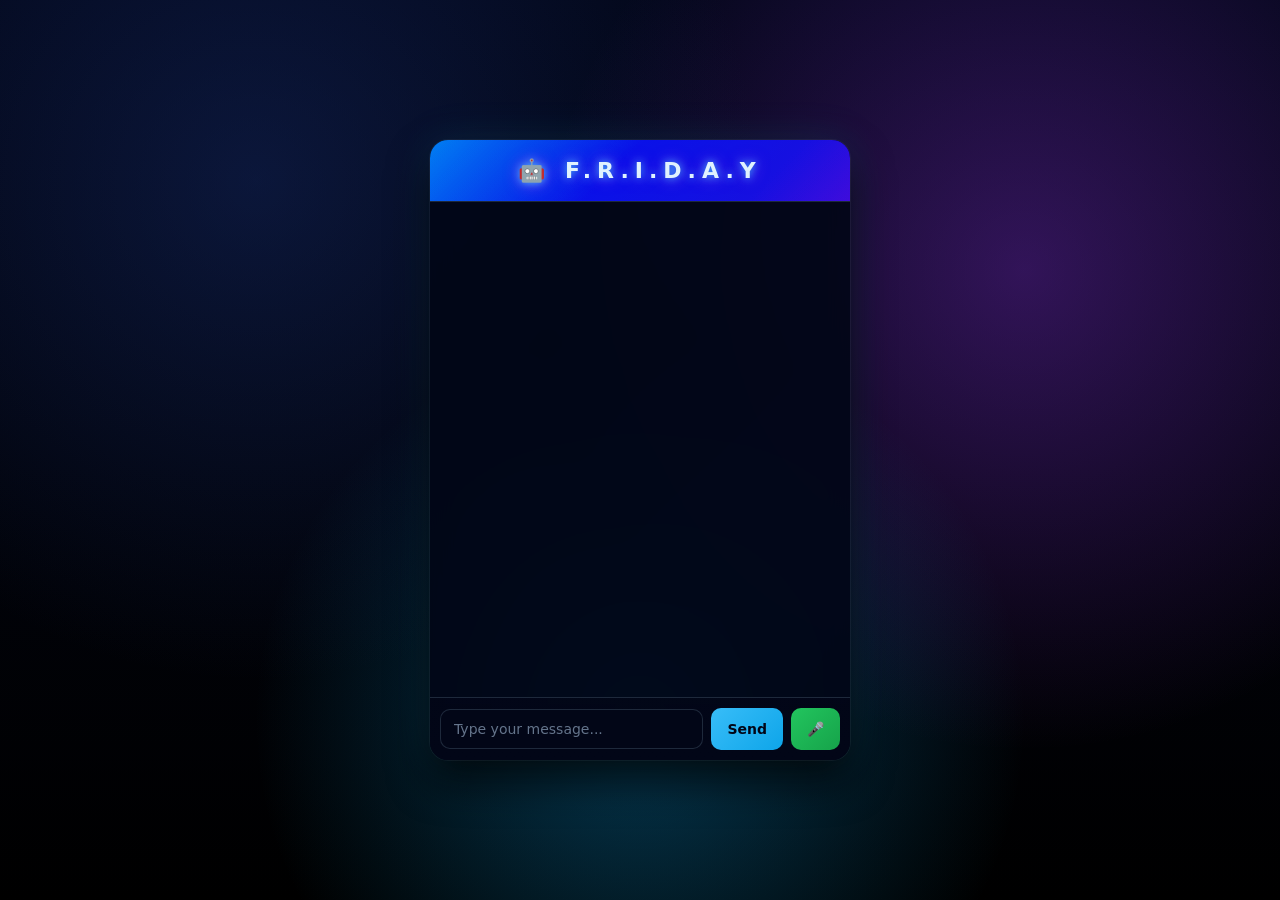
==== frontend/index.html @ 6b4cc8cc "Initial backend deploy" ====
<!DOCTYPE html>
<html lang="en">
<head>
    <meta charset="UTF-8">
    <title>Friday AI</title>
    <link rel="stylesheet" href="style.css">
</head>
<body>

<div class="chat-container">
    <div class="chat-header">🤖 F.R.I.D.A.Y</div>


    <div id="chat-box"></div>

    <div class="chat-input">
    <input id="msg" placeholder="Type your message..." />
    <button onclick="sayHello()">Send</button>
    <button onclick="startListening()">🎤</button>
</div>

</div>

<script src="script.js"></script>
</body>
</html>
---- frontend/style.css ----
/* * {
    box-sizing: border-box;
    font-family: Arial, sans-serif;
}

body {
    background: #0f172a;
    display: flex;
    justify-content: center;
    align-items: center;
    height: 100vh;
    margin: 0;
}

.chat-container {
    width: 400px;
    height: 550px;
    background: #020617;
    border-radius: 12px;
    display: flex;
    flex-direction: column;
    overflow: hidden;
    box-shadow: 0 0 20px rgba(0,0,0,0.6);
}

.chat-header {
    background: #020617;
    color: #38bdf8;
    padding: 15px;
    font-size: 18px;
    text-align: center;
    border-bottom: 1px solid #1e293b;
}

#chat-box {
    flex: 1;
    padding: 10px;
    overflow-y: auto;
}

.message {
    max-width: 75%;
    padding: 10px 14px;
    margin: 8px 0;
    border-radius: 12px;
    font-size: 14px;
    line-height: 1.4;
}

.user {
    background: #2563eb;
    color: white;
    align-self: flex-end;
    border-bottom-right-radius: 0;
}

.bot {
    background: #1e293b;
    color: #e5e7eb;
    align-self: flex-start;
    border-bottom-left-radius: 0;
}

.chat-input {
    display: flex;
    border-top: 1px solid #1e293b;
}

.chat-input input {
    flex: 1;
    padding: 12px;
    background: #020617;
    border: none;
    outline: none;
    color: white;
}

.chat-input button {
    background: #38bdf8;
    border: none;
    padding: 0 18px;
    cursor: pointer;
    font-weight: bold;
}

.chat-input button:hover {
    background: #0ea5e9;
}

img {
    max-width: 100%;
    border-radius: 10px;
    margin-top: 6px;
}
.loader {
    width: 26px;
    height: 26px;
    border: 3px solid #334155;
    border-top: 3px solid #38bdf8;
    border-radius: 50%;
    animation: spin 1s linear infinite;
    margin-top: 6px;
}

@keyframes spin {
    0% { transform: rotate(0deg); }
    100% { transform: rotate(360deg); }
}
.chat-input button:last-child {
    background: #22c55e;
    color: black;
}

.chat-input button:last-child:hover {
    background: #16a34a;
} */
/* =========================
   GLOBAL RESET
========================= */
* {
    box-sizing: border-box;
    margin: 0;
    padding: 0;
    font-family: "Segoe UI", system-ui, -apple-system, sans-serif;
}

/* body {
    background: radial-gradient(circle at top, #0f172a, #020617 60%);
    height: 100vh;
    display: flex;
    justify-content: center;
    align-items: center;
    color: #e5e7eb;
} */
 body {
    background:
        radial-gradient(circle at 20% 20%, #1e3a8a55, transparent 40%),
        radial-gradient(circle at 80% 30%, #9333ea55, transparent 40%),
        radial-gradient(circle at 50% 80%, #0ea5e955, transparent 40%),
        linear-gradient(180deg, #020617, #000);
    height: 100vh;
    display: flex;
    justify-content: center;
    align-items: center;
    color: #e5e7eb;
}


/* =========================
   CHAT CONTAINER
========================= */
.chat-container {
    width: 420px;
    height: 620px;
    background: rgba(2, 6, 23, 0.9);
    backdrop-filter: blur(12px);
    border-radius: 18px;
    display: flex;
    flex-direction: column;
    overflow: hidden;
    box-shadow:
    0 0 0 1px rgba(148,163,184,0.08),
    0 20px 40px rgba(0,0,0,0.8),
    0 0 40px rgba(56,189,248,0.15);

    animation: fadeIn 0.5s ease;
}

/* =========================
   HEADER
========================= */
/* .chat-header {
    padding: 16px;
    text-align: center;
    font-size: 20px;
    font-weight: 600;
    letter-spacing: 0.5px;
    color: #38bdf8;
    background: linear-gradient(180deg, #020617, #020617cc);
    border-bottom: 1px solid #1e293b;
} */
 .chat-header {
    padding: 18px;
    text-align: center;
    font-size: 22px;
    font-weight: 700;
    letter-spacing: 6px; /* 🔥 F.R.I.D.A.Y spacing */
    color: #e0f2fe;
    background:
        linear-gradient(135deg, #020617, #020617cc),
        linear-gradient(135deg, #38bdf8, #9333ea);
    background-blend-mode: overlay;
    border-bottom: 1px solid #1e293b;
    text-shadow:
        0 0 8px #38bdf8,
        0 0 16px #9333ea;
}


/* =========================
   CHAT BOX
========================= */
#chat-box {
    flex: 1;
    padding: 14px;
    overflow-y: auto;
    scrollbar-width: thin;
    scrollbar-color: #334155 transparent;
}

#chat-box::-webkit-scrollbar {
    width: 6px;
}
#chat-box::-webkit-scrollbar-thumb {
    background: #334155;
    border-radius: 10px;
}

/* =========================
   MESSAGES
========================= */
.message {
    max-width: 78%;
    padding: 12px 15px;
    margin: 10px 0;
    border-radius: 14px;
    font-size: 14.5px;
    line-height: 1.45;
    animation: slideUp 0.25s ease;
    word-wrap: break-word;
}

.user {
    align-self: flex-end;
    background: linear-gradient(135deg, #2563eb, #1d4ed8);
    color: #fff;
    border-bottom-right-radius: 4px;
}

.bot {
    align-self: flex-start;
    background: #1e293b;
    color: #e5e7eb;
    border-bottom-left-radius: 4px;
}

/* =========================
   IMAGES
========================= */
.message img {
    max-width: 100%;
    border-radius: 12px;
    box-shadow: 0 10px 25px rgba(0,0,0,0.5);
    animation: fadeIn 0.4s ease;
}

/* =========================
   INPUT AREA
========================= */
.chat-input {
    display: flex;
    align-items: center;
    padding: 10px;
    gap: 8px;
    background: linear-gradient(180deg, #020617cc, #020617);
    border-top: 1px solid #1e293b;
}

.chat-input input {
    flex: 1;
    padding: 12px 14px;
    border-radius: 10px;
    border: none;
    outline: none;
    background: #020617;
    color: #f8fafc;
    font-size: 14px;
    box-shadow: inset 0 0 0 1px #1e293b;
}

.chat-input input::placeholder {
    color: #64748b;
}

/* =========================
   BUTTONS
========================= */
.chat-input button {
    height: 42px;
    padding: 0 16px;
    border-radius: 10px;
    border: none;
    cursor: pointer;
    font-weight: 600;
    font-size: 14px;
    transition: all 0.2s ease;
}

/* Send */
.chat-input button:first-of-type {
    background: linear-gradient(135deg, #38bdf8, #0ea5e9);
    color: #020617;
}

.chat-input button:first-of-type:hover {
    transform: translateY(-1px);
    box-shadow: 0 6px 16px rgba(56,189,248,0.4);
}

/* Mic */
.chat-input button:last-of-type {
    background: linear-gradient(135deg, #22c55e, #16a34a);
    color: #020617;
}

.chat-input button:last-of-type:hover {
    transform: translateY(-1px);
    box-shadow: 0 6px 16px rgba(34,197,94,0.4);
}

/* =========================
   LOADER
========================= */
.loader {
    width: 26px;
    height: 26px;
    border: 3px solid #334155;
    border-top: 3px solid #38bdf8;
    border-radius: 50%;
    animation: spin 1s linear infinite;
}

/* =========================
   ANIMATIONS
========================= */
@keyframes spin {
    to { transform: rotate(360deg); }
}

@keyframes fadeIn {
    from { opacity: 0; }
    to { opacity: 1; }
}

@keyframes slideUp {
    from {
        transform: translateY(6px);
        opacity: 0;
    }
    to {
        transform: translateY(0);
        opacity: 1;
    }
}

/* =========================
   RESPONSIVE
========================= */
@media (max-width: 480px) {
    .chat-container {
        width: 100%;
        height: 100vh;
        border-radius: 0;
    }
}
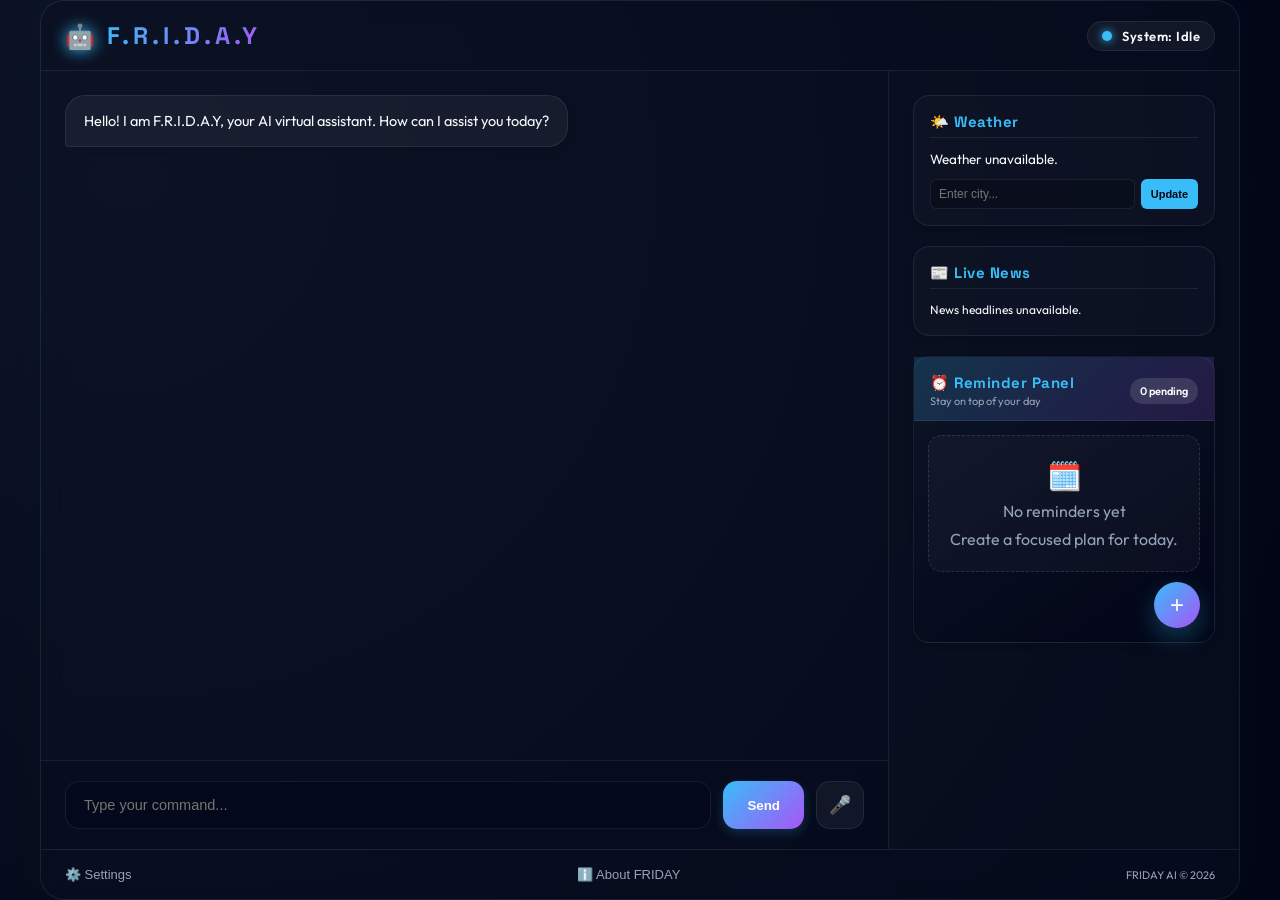
==== commit e459ef4b: "final changes" ====
--- a/frontend/index.html
+++ b/frontend/index.html
@@ -2,23 +2,203 @@
 <html lang="en">
 <head>
     <meta charset="UTF-8">
-    <title>Friday AI</title>
+    <meta name="viewport" content="width=device-width, initial-scale=1.0">
+    <title>F.R.I.D.A.Y AI Assistant</title>
+    <!-- Google Fonts for premium typography -->
+    <link rel="preconnect" href="https://fonts.googleapis.com">
+    <link rel="preconnect" href="https://fonts.gstatic.com" crossorigin>
+    <link href="https://fonts.googleapis.com/css2?family=Outfit:wght@300;400;600;800&family=Space+Grotesk:wght@400;700&display=swap" rel="stylesheet">
     <link rel="stylesheet" href="style.css">
 </head>
-<body>
-
-<div class="chat-container">
-    <div class="chat-header">🤖 F.R.I.D.A.Y</div>
-
-
-    <div id="chat-box"></div>
-
-    <div class="chat-input">
-    <input id="msg" placeholder="Type your message..." />
-    <button onclick="sayHello()">Send</button>
-    <button onclick="startListening()">🎤</button>
-</div>
-
+<body class="dark-theme">
+
+<div class="app-container">
+    <!-- Header bar -->
+    <header class="app-header">
+        <div class="logo">
+            <span class="logo-icon">🤖</span>
+            <h1>F.R.I.D.A.Y</h1>
+        </div>
+        <div class="status-indicator">
+            <span class="pulse-dot idle" id="status-dot"></span>
+            <span class="status-text" id="status-text">System: Idle</span>
+        </div>
+    </header>
+
+    <!-- Main Content Panel (Grid layout) -->
+    <main class="app-body">
+        <!-- Main Chat Panel -->
+        <section class="chat-section">
+            <div class="chat-window" id="chat-box">
+                <!-- Welcome bubble -->
+                <div class="message bot">
+                    Hello! I am F.R.I.D.A.Y, your AI virtual assistant. How can I assist you today?
+                </div>
+            </div>
+            
+            <div class="chat-input-wrapper">
+                <input type="text" id="msg" placeholder="Type your command..." autocomplete="off" />
+                <button id="btn-send" onclick="sendMessage()" title="Send Command">Send</button>
+                <button id="btn-mic" onclick="toggleVoiceInput()" title="Voice Input">🎤</button>
+            </div>
+        </section>
+
+        <!-- Sidebar Panel with widgets -->
+        <aside class="sidebar-section">
+            <!-- Weather Widget -->
+            <div class="widget weather-widget">
+                <h3>🌤️ Weather</h3>
+                <div class="widget-content">
+                    <p id="weather-info">Loading weather...</p>
+                    <div class="widget-controls">
+                        <input type="text" id="weather-city-input" placeholder="Enter city..." />
+                        <button onclick="updateWeatherCity()" class="small-btn">Update</button>
+                    </div>
+                </div>
+            </div>
+
+            <!-- News Widget -->
+            <div class="widget news-widget">
+                <h3>📰 Live News</h3>
+                <div class="widget-content">
+                    <div class="news-scroller" id="news-info">
+                        Loading news headlines...
+                    </div>
+                </div>
+            </div>
+
+            <!-- Reminders Widget -->
+            <div class="widget reminders-widget">
+                <div class="reminder-panel-header">
+                    <div>
+                        <h3>⏰ Reminder Panel</h3>
+                        <p class="reminder-panel-subtitle">Stay on top of your day</p>
+                    </div>
+                    <span class="reminder-badge" id="reminder-count">0 pending</span>
+                </div>
+                <div class="widget-content reminder-panel-content">
+                    <div class="reminder-empty-state" id="reminder-empty-state">
+                        <div class="empty-illustration">🗓️</div>
+                        <p>No reminders yet</p>
+                        <span>Create a focused plan for today.</span>
+                    </div>
+                    <ul class="reminders-list" id="reminders-list"></ul>
+                </div>
+                <button class="floating-add-btn" onclick="openReminderModal()" title="Add Reminder">+</button>
+            </div>
+        </aside>
+    </main>
+
+    <!-- Footer Links -->
+    <footer class="app-footer">
+        <button onclick="openModal('settings-modal')" class="footer-link-btn">⚙️ Settings</button>
+        <button onclick="openModal('about-modal')" class="footer-link-btn">ℹ️ About FRIDAY</button>
+        <span class="footer-credits">FRIDAY AI &copy; 2026</span>
+    </footer>
+</div>
+
+<!-- Settings Modal -->
+<div id="settings-modal" class="modal-overlay">
+    <div class="modal-content">
+        <div class="modal-header">
+            <h2>System Settings</h2>
+            <button class="close-btn" onclick="closeModal('settings-modal')">&times;</button>
+        </div>
+        <div class="modal-body">
+            <div class="setting-group">
+                <label for="setting-theme">UI Theme:</label>
+                <select id="setting-theme" onchange="saveSettings()">
+                    <option value="dark">Dark Theme</option>
+                    <option value="light">Light Theme</option>
+                </select>
+            </div>
+            <div class="setting-group">
+                <label>Text to Speech:</label>
+                <div class="toggle-switch">
+                    <input type="checkbox" id="setting-voice" onchange="saveSettings()">
+                    <label for="setting-voice"></label>
+                </div>
+            </div>
+            <div class="setting-group">
+                <label for="setting-volume">Voice Volume:</label>
+                <input type="range" id="setting-volume" min="0" max="1" step="0.1" onchange="saveSettings()" />
+            </div>
+            <div class="setting-group">
+                <label for="setting-rate">Speech Speed (Rate):</label>
+                <input type="range" id="setting-rate" min="50" max="250" step="10" onchange="saveSettings()" />
+            </div>
+            <div class="setting-group">
+                <label for="setting-weather-city">Default Weather City:</label>
+                <input type="text" id="setting-weather-city" onchange="saveSettings()" placeholder="e.g. Mumbai" />
+            </div>
+            <div class="setting-group clear-actions">
+                <button onclick="clearChatHistory()" class="danger-btn">Clear Chat Logs</button>
+            </div>
+        </div>
+    </div>
+</div>
+
+<!-- Reminder Modal -->
+<div id="reminder-modal" class="modal-overlay">
+    <div class="modal-content reminder-modal-content">
+        <div class="modal-header">
+            <h2>Create Reminder</h2>
+            <button class="close-btn" onclick="closeModal('reminder-modal')">&times;</button>
+        </div>
+        <div class="modal-body">
+            <div class="reminder-form-grid">
+                <label for="reminder-text-input">Reminder</label>
+                <input type="text" id="reminder-text-input" placeholder="Buy groceries" />
+
+                <label for="reminder-date-input">Date</label>
+                <input type="date" id="reminder-date-input" />
+
+                <label for="reminder-time-input">Time</label>
+                <input type="time" id="reminder-time-input" />
+
+                <label for="reminder-priority-input">Priority</label>
+                <select id="reminder-priority-input">
+                    <option value="high">High</option>
+                    <option value="medium" selected>Medium</option>
+                    <option value="low">Low</option>
+                </select>
+            </div>
+            <div class="modal-actions">
+                <button class="secondary-btn" onclick="closeModal('reminder-modal')">Cancel</button>
+                <button class="primary-btn" onclick="submitReminderForm()">Save Reminder</button>
+            </div>
+        </div>
+    </div>
+</div>
+
+<!-- About Modal -->
+<div id="about-modal" class="modal-overlay">
+    <div class="modal-content">
+        <div class="modal-header">
+            <h2>About F.R.I.D.A.Y</h2>
+            <button class="close-btn" onclick="closeModal('about-modal')">&times;</button>
+        </div>
+        <div class="modal-body about-body">
+            <h3>F.R.I.D.A.Y AI Assistant</h3>
+            <p>Female Real-time Intelligent Decisive Assistant System.</p>
+            <hr>
+            <h4>Architecture (Internship Report):</h4>
+            <ul>
+                <li><strong>Client Layer:</strong> HTML5/CSS3/JavaScript web interface.</li>
+                <li><strong>Flask Application Layer:</strong> Python Flask microframework serving REST endpoints.</li>
+                <li><strong>External Services Layer:</strong> OpenWeatherMap API, NewsAPI, and SambaNova/OpenAI LLM services.</li>
+                <li><strong>SQLite Data Layer:</strong> Persistent SQLite relational tables (users, reminders, settings, interaction_log).</li>
+            </ul>
+            <hr>
+            <h4>Key Features Implemented:</h4>
+            <ul>
+                <li>Dual Input: Voice (Speech Recognition) and Text typing.</li>
+                <li>Automated rule matching & fallback AI completions.</li>
+                <li>Real-time weather, news feed, and schedule reminders.</li>
+                <li>Interaction history logging & dynamic client voice synthesis.</li>
+            </ul>
+        </div>
+    </div>
 </div>
 
 <script src="script.js"></script>
--- a/frontend/style.css
+++ b/frontend/style.css
@@ -1,340 +1,919 @@
-/* * {
-    box-sizing: border-box;
-    font-family: Arial, sans-serif;
-}
-
-body {
-    background: #0f172a;
-    display: flex;
-    justify-content: center;
-    align-items: center;
-    height: 100vh;
-    margin: 0;
-}
-
-.chat-container {
-    width: 400px;
-    height: 550px;
-    background: #020617;
-    border-radius: 12px;
-    display: flex;
-    flex-direction: column;
-    overflow: hidden;
-    box-shadow: 0 0 20px rgba(0,0,0,0.6);
-}
-
-.chat-header {
-    background: #020617;
-    color: #38bdf8;
-    padding: 15px;
-    font-size: 18px;
-    text-align: center;
-    border-bottom: 1px solid #1e293b;
-}
-
-#chat-box {
-    flex: 1;
-    padding: 10px;
-    overflow-y: auto;
-}
-
-.message {
-    max-width: 75%;
-    padding: 10px 14px;
-    margin: 8px 0;
-    border-radius: 12px;
-    font-size: 14px;
-    line-height: 1.4;
-}
-
-.user {
-    background: #2563eb;
-    color: white;
-    align-self: flex-end;
-    border-bottom-right-radius: 0;
-}
-
-.bot {
-    background: #1e293b;
-    color: #e5e7eb;
-    align-self: flex-start;
-    border-bottom-left-radius: 0;
-}
-
-.chat-input {
-    display: flex;
-    border-top: 1px solid #1e293b;
-}
-
-.chat-input input {
-    flex: 1;
-    padding: 12px;
-    background: #020617;
-    border: none;
-    outline: none;
-    color: white;
-}
-
-.chat-input button {
-    background: #38bdf8;
-    border: none;
-    padding: 0 18px;
-    cursor: pointer;
-    font-weight: bold;
-}
-
-.chat-input button:hover {
-    background: #0ea5e9;
-}
-
-img {
-    max-width: 100%;
-    border-radius: 10px;
-    margin-top: 6px;
-}
-.loader {
-    width: 26px;
-    height: 26px;
-    border: 3px solid #334155;
-    border-top: 3px solid #38bdf8;
-    border-radius: 50%;
-    animation: spin 1s linear infinite;
-    margin-top: 6px;
-}
-
-@keyframes spin {
-    0% { transform: rotate(0deg); }
-    100% { transform: rotate(360deg); }
-}
-.chat-input button:last-child {
-    background: #22c55e;
-    color: black;
-}
-
-.chat-input button:last-child:hover {
-    background: #16a34a;
-} */
-/* =========================
-   GLOBAL RESET
-========================= */
+/* ==========================================================================
+   CSS VARIABLE DEFINITIONS (DESIGN SYSTEM)
+   ========================================================================== */
+:root {
+    --font-heading: 'Space Grotesk', sans-serif;
+    --font-body: 'Outfit', sans-serif;
+    
+    /* Dark Theme Palette (Default) */
+    --bg-app: radial-gradient(circle at 10% 20%, #0d1527 0%, #020617 90%);
+    --panel-bg: rgba(15, 23, 42, 0.4);
+    --panel-border: rgba(255, 255, 255, 0.08);
+    --text-primary: #f8fafc;
+    --text-secondary: #94a3b8;
+    --accent-glow: rgba(56, 189, 248, 0.3);
+    
+    /* Neons & Accents */
+    --cyan-neon: #38bdf8;
+    --purple-neon: #a855f7;
+    --green-neon: #22c55e;
+    --danger-red: #ef4444;
+    --glass-blur: blur(12px);
+    
+    --transition-smooth: all 0.3s cubic-bezier(0.4, 0, 0.2, 1);
+}
+
+/* Light Theme Variables Override */
+body.light-theme {
+    --bg-app: linear-gradient(135deg, #f1f5f9 0%, #e2e8f0 100%);
+    --panel-bg: rgba(255, 255, 255, 0.65);
+    --panel-border: rgba(15, 23, 42, 0.08);
+    --text-primary: #0f172a;
+    --text-secondary: #475569;
+    --accent-glow: rgba(14, 165, 233, 0.15);
+    
+    --cyan-neon: #0284c7;
+    --purple-neon: #7e22ce;
+    --green-neon: #16a34a;
+    --danger-red: #dc2626;
+}
+
+/* ==========================================================================
+   GLOBAL RESET & BASE STYLES
+   ========================================================================== */
 * {
     box-sizing: border-box;
     margin: 0;
     padding: 0;
-    font-family: "Segoe UI", system-ui, -apple-system, sans-serif;
-}
-
-/* body {
-    background: radial-gradient(circle at top, #0f172a, #020617 60%);
+}
+
+body {
+    background: var(--bg-app);
+    color: var(--text-primary);
+    font-family: var(--font-body);
     height: 100vh;
+    overflow: hidden;
     display: flex;
     justify-content: center;
-    align-items: center;
-    color: #e5e7eb;
-} */
- body {
-    background:
-        radial-gradient(circle at 20% 20%, #1e3a8a55, transparent 40%),
-        radial-gradient(circle at 80% 30%, #9333ea55, transparent 40%),
-        radial-gradient(circle at 50% 80%, #0ea5e955, transparent 40%),
-        linear-gradient(180deg, #020617, #000);
+    align-items: stretch;
+    transition: var(--transition-smooth);
+}
+
+
+/* ==========================================================================
+   APP GRID CONTAINER
+   ========================================================================== */
+.app-container {
+    width: 95vw;
+    max-width: 1200px;
     height: 100vh;
-    display: flex;
-    justify-content: center;
-    align-items: center;
-    color: #e5e7eb;
-}
-
-
-/* =========================
-   CHAT CONTAINER
-========================= */
-.chat-container {
-    width: 420px;
-    height: 620px;
-    background: rgba(2, 6, 23, 0.9);
-    backdrop-filter: blur(12px);
-    border-radius: 18px;
+
+    background: var(--panel-bg);
+    backdrop-filter: var(--glass-blur);
+    -webkit-backdrop-filter: var(--glass-blur);
+    border: 1px solid var(--panel-border);
+    border-radius: 24px;
     display: flex;
     flex-direction: column;
     overflow: hidden;
-    box-shadow:
-    0 0 0 1px rgba(148,163,184,0.08),
-    0 20px 40px rgba(0,0,0,0.8),
-    0 0 40px rgba(56,189,248,0.15);
-
-    animation: fadeIn 0.5s ease;
-}
-
-/* =========================
+    box-shadow: 
+        0 25px 50px -12px rgba(0, 0, 0, 0.5),
+        0 0 40px rgba(56, 189, 248, 0.05);
+    transition: var(--transition-smooth);
+}
+
+/* ==========================================================================
    HEADER
-========================= */
-/* .chat-header {
-    padding: 16px;
-    text-align: center;
-    font-size: 20px;
+   ========================================================================== */
+.app-header {
+    height: 70px;
+    padding: 0 24px;
+    display: flex;
+    justify-content: space-between;
+    align-items: center;
+    border-bottom: 1px solid var(--panel-border);
+    background: rgba(2, 6, 23, 0.2);
+}
+
+.logo {
+    display: flex;
+    align-items: center;
+    gap: 12px;
+}
+
+.logo-icon {
+    font-size: 24px;
+    filter: drop-shadow(0 0 8px var(--cyan-neon));
+}
+
+.logo h1 {
+    font-family: var(--font-heading);
+    font-size: 24px;
+    font-weight: 800;
+    letter-spacing: 4px;
+    background: linear-gradient(135deg, var(--cyan-neon), var(--purple-neon));
+    -webkit-background-clip: text;
+    -webkit-text-fill-color: transparent;
+}
+
+.status-indicator {
+    display: flex;
+    align-items: center;
+    gap: 10px;
+    background: rgba(255, 255, 255, 0.05);
+    padding: 6px 14px;
+    border-radius: 20px;
+    border: 1px solid var(--panel-border);
+}
+
+.pulse-dot {
+    width: 10px;
+    height: 10px;
+    border-radius: 50%;
+}
+
+.pulse-dot.idle {
+    background-color: var(--cyan-neon);
+    box-shadow: 0 0 10px var(--cyan-neon);
+}
+
+.pulse-dot.listening {
+    background-color: var(--green-neon);
+    animation: pulse 1s infinite alternate;
+}
+
+.pulse-dot.processing {
+    background-color: var(--purple-neon);
+    animation: pulse 0.5s infinite alternate;
+}
+
+.status-text {
+    font-size: 13px;
     font-weight: 600;
     letter-spacing: 0.5px;
-    color: #38bdf8;
-    background: linear-gradient(180deg, #020617, #020617cc);
-    border-bottom: 1px solid #1e293b;
-} */
- .chat-header {
-    padding: 18px;
-    text-align: center;
-    font-size: 22px;
-    font-weight: 700;
-    letter-spacing: 6px; /* 🔥 F.R.I.D.A.Y spacing */
-    color: #e0f2fe;
-    background:
-        linear-gradient(135deg, #020617, #020617cc),
-        linear-gradient(135deg, #38bdf8, #9333ea);
-    background-blend-mode: overlay;
-    border-bottom: 1px solid #1e293b;
-    text-shadow:
-        0 0 8px #38bdf8,
-        0 0 16px #9333ea;
-}
-
-
-/* =========================
-   CHAT BOX
-========================= */
-#chat-box {
+}
+
+/* ==========================================================================
+   APP MAIN GRID LAYOUT
+   ========================================================================== */
+.app-body {
     flex: 1;
-    padding: 14px;
+    display: grid;
+    grid-template-columns: 1fr 350px;
+    overflow: hidden;
+    min-height: 0;
+}
+
+
+/* ==========================================================================
+   CHAT SECTION (LEFT COLUMN)
+   ========================================================================== */
+.chat-section {
+    display: flex;
+    flex-direction: column;
+    border-right: 1px solid var(--panel-border);
+    background: rgba(2, 6, 23, 0.1);
+    overflow: hidden;
+    min-height: 0;
+}
+
+
+.chat-window {
+    flex: 1;
+    padding: 24px;
     overflow-y: auto;
+    min-height: 0;
+
+    display: flex;
+    flex-direction: column;
+    gap: 16px;
     scrollbar-width: thin;
-    scrollbar-color: #334155 transparent;
-}
-
-#chat-box::-webkit-scrollbar {
+    scrollbar-color: var(--panel-border) transparent;
+}
+
+.chat-window::-webkit-scrollbar {
     width: 6px;
 }
-#chat-box::-webkit-scrollbar-thumb {
-    background: #334155;
-    border-radius: 10px;
-}
-
-/* =========================
-   MESSAGES
-========================= */
+
+.chat-window::-webkit-scrollbar-thumb {
+    background-color: var(--panel-border);
+    border-radius: 4px;
+}
+
+/* Message Bubbles */
 .message {
-    max-width: 78%;
-    padding: 12px 15px;
-    margin: 10px 0;
-    border-radius: 14px;
+    max-width: 75%;
+    padding: 14px 18px;
+    border-radius: 20px;
     font-size: 14.5px;
-    line-height: 1.45;
-    animation: slideUp 0.25s ease;
+    line-height: 1.5;
+    animation: slideUp 0.3s cubic-bezier(0.4, 0, 0.2, 1);
     word-wrap: break-word;
-}
-
-.user {
+    box-shadow: 0 4px 6px -1px rgba(0, 0, 0, 0.1);
+}
+
+.message.user {
     align-self: flex-end;
-    background: linear-gradient(135deg, #2563eb, #1d4ed8);
+    background: linear-gradient(135deg, var(--cyan-neon), #0284c7);
     color: #fff;
     border-bottom-right-radius: 4px;
-}
-
-.bot {
+    text-shadow: 0 1px 2px rgba(0, 0, 0, 0.2);
+}
+
+.message.bot {
     align-self: flex-start;
-    background: #1e293b;
-    color: #e5e7eb;
+    background: rgba(255, 255, 255, 0.05);
+    border: 1px solid var(--panel-border);
+    color: var(--text-primary);
     border-bottom-left-radius: 4px;
 }
 
-/* =========================
-   IMAGES
-========================= */
-.message img {
-    max-width: 100%;
-    border-radius: 12px;
-    box-shadow: 0 10px 25px rgba(0,0,0,0.5);
-    animation: fadeIn 0.4s ease;
-}
-
-/* =========================
-   INPUT AREA
-========================= */
-.chat-input {
-    display: flex;
-    align-items: center;
-    padding: 10px;
-    gap: 8px;
-    background: linear-gradient(180deg, #020617cc, #020617);
-    border-top: 1px solid #1e293b;
-}
-
-.chat-input input {
+/* Loader animation inside bot message */
+.loader {
+    display: inline-block;
+    width: 8px;
+    height: 8px;
+    border-radius: 50%;
+    background-color: var(--cyan-neon);
+    animation: bounce 0.6s infinite alternate;
+    margin: 0 3px;
+}
+
+.loader:nth-child(2) {
+    animation-delay: 0.2s;
+}
+
+.loader:nth-child(3) {
+    animation-delay: 0.4s;
+}
+
+/* Inputs wrapper */
+.chat-input-wrapper {
+    padding: 20px 24px;
+    display: flex;
+    gap: 12px;
+    background: rgba(2, 6, 23, 0.15);
+    border-top: 1px solid var(--panel-border);
+    align-items: center;
+}
+
+.chat-input-wrapper input {
     flex: 1;
-    padding: 12px 14px;
-    border-radius: 10px;
-    border: none;
+    height: 48px;
+    padding: 0 18px;
+    border-radius: 14px;
+    border: 1px solid var(--panel-border);
+    background: rgba(2, 6, 23, 0.4);
+    color: var(--text-primary);
     outline: none;
-    background: #020617;
-    color: #f8fafc;
-    font-size: 14px;
-    box-shadow: inset 0 0 0 1px #1e293b;
-}
-
-.chat-input input::placeholder {
-    color: #64748b;
-}
-
-/* =========================
-   BUTTONS
-========================= */
-.chat-input button {
-    height: 42px;
-    padding: 0 16px;
-    border-radius: 10px;
+    font-size: 14.5px;
+    transition: var(--transition-smooth);
+}
+
+.chat-input-wrapper input:focus {
+    border-color: var(--cyan-neon);
+    box-shadow: 0 0 12px var(--accent-glow);
+}
+
+/* Buttons */
+.chat-input-wrapper button {
+    height: 48px;
+    border-radius: 14px;
     border: none;
     cursor: pointer;
     font-weight: 600;
-    font-size: 14px;
-    transition: all 0.2s ease;
-}
-
-/* Send */
-.chat-input button:first-of-type {
-    background: linear-gradient(135deg, #38bdf8, #0ea5e9);
+    transition: var(--transition-smooth);
+    display: flex;
+    justify-content: center;
+    align-items: center;
+}
+
+#btn-send {
+    padding: 0 24px;
+    background: linear-gradient(135deg, var(--cyan-neon), var(--purple-neon));
+    color: #fff;
+    box-shadow: 0 4px 12px rgba(56, 189, 248, 0.2);
+}
+
+#btn-send:hover {
+    transform: translateY(-2px);
+    box-shadow: 0 6px 16px rgba(56, 189, 248, 0.35);
+}
+
+#btn-mic {
+    width: 48px;
+    background: rgba(255, 255, 255, 0.05);
+    border: 1px solid var(--panel-border);
+    font-size: 18px;
+    color: var(--text-primary);
+}
+
+#btn-mic:hover {
+    background: rgba(255, 255, 255, 0.1);
+    transform: translateY(-2px);
+}
+
+#btn-mic.active {
+    background: var(--green-neon);
     color: #020617;
-}
-
-.chat-input button:first-of-type:hover {
+    animation: pulse 1s infinite alternate;
+}
+
+/* ==========================================================================
+   SIDEBAR SECTION (RIGHT COLUMN)
+   ========================================================================== */
+.sidebar-section {
+    padding: 24px;
+    display: flex;
+    flex-direction: column;
+    gap: 20px;
+    overflow-y: auto;
+    background: rgba(2, 6, 23, 0.05);
+    scrollbar-width: none;
+    min-height: 0;
+}
+
+
+.sidebar-section::-webkit-scrollbar {
+    display: none;
+}
+
+/* Widget General Style */
+.widget {
+    background: rgba(255, 255, 255, 0.02);
+    border: 1px solid var(--panel-border);
+    border-radius: 16px;
+    padding: 16px;
+    box-shadow: 0 4px 6px rgba(0, 0, 0, 0.15);
+    transition: var(--transition-smooth);
+}
+
+.widget:hover {
+    border-color: rgba(56, 189, 248, 0.2);
+    transform: translateY(-2px);
+}
+
+.widget h3 {
+    font-family: var(--font-heading);
+    font-size: 15px;
+    font-weight: 700;
+    margin-bottom: 12px;
+    letter-spacing: 0.5px;
+    border-bottom: 1px solid var(--panel-border);
+    padding-bottom: 6px;
+    color: var(--cyan-neon);
+}
+
+/* Weather Widget details */
+#weather-info {
+    font-size: 13.5px;
+    line-height: 1.4;
+    margin-bottom: 10px;
+}
+
+.widget-controls {
+    display: flex;
+    gap: 6px;
+}
+
+.widget-controls input {
+    flex: 1;
+    height: 30px;
+    padding: 0 8px;
+    border-radius: 6px;
+    border: 1px solid var(--panel-border);
+    background: rgba(0, 0, 0, 0.2);
+    color: var(--text-primary);
+    font-size: 12px;
+    outline: none;
+}
+
+.small-btn {
+    height: 30px;
+    padding: 0 10px;
+    border-radius: 6px;
+    border: none;
+    background: var(--cyan-neon);
+    color: #020617;
+    font-size: 11px;
+    font-weight: 600;
+    cursor: pointer;
+    transition: var(--transition-smooth);
+}
+
+.small-btn:hover {
+    filter: brightness(1.1);
+}
+
+/* News Widget details */
+.news-scroller {
+    max-height: 110px;
+    overflow-y: auto;
+    font-size: 12px;
+    line-height: 1.55;
+    padding-right: 4px;
+    scrollbar-width: thin;
+    scrollbar-color: var(--panel-border) transparent;
+}
+
+.news-scroller::-webkit-scrollbar {
+    width: 3px;
+}
+
+.news-scroller::-webkit-scrollbar-thumb {
+    background: var(--panel-border);
+}
+
+/* Reminders Widget details */
+.reminders-widget {
+    position: relative;
+    padding: 0;
+    overflow: visible;
+    background: linear-gradient(145deg, rgba(15, 23, 42, 0.75), rgba(2, 6, 23, 0.95));
+}
+
+
+.reminder-panel-header {
+    display: flex;
+    justify-content: space-between;
+    align-items: center;
+    padding: 16px 16px 12px;
+    background: linear-gradient(135deg, rgba(56, 189, 248, 0.18), rgba(168, 85, 247, 0.18));
+    border-bottom: 1px solid rgba(255,255,255,0.08);
+}
+
+.reminder-panel-header h3 {
+    margin-bottom: 2px;
+    border: none;
+    padding-bottom: 0;
+}
+
+.reminder-panel-subtitle {
+    font-size: 11px;
+    color: var(--text-secondary);
+}
+
+.reminder-badge {
+    background: rgba(255,255,255,0.12);
+    color: var(--text-primary);
+    padding: 6px 10px;
+    border-radius: 999px;
+    font-size: 11px;
+    font-weight: 600;
+}
+
+.reminder-panel-content {
+    padding: 14px 14px 70px;
+    display: flex;
+    flex-direction: column;
+    gap: 10px;
+}
+
+.reminder-empty-state {
+    display: flex;
+    flex-direction: column;
+    align-items: center;
+    justify-content: center;
+    gap: 8px;
+    padding: 22px 12px;
+    border: 1px dashed rgba(255,255,255,0.12);
+    border-radius: 14px;
+    text-align: center;
+    color: var(--text-secondary);
+    background: rgba(255,255,255,0.03);
+}
+
+.empty-illustration {
+    font-size: 28px;
+}
+
+.reminders-list {
+    list-style: none;
+    display: none;
+    flex-direction: column;
+    gap: 8px;
+    max-height: 180px;
+    overflow-y: auto;
+    scrollbar-width: thin;
+    scrollbar-color: var(--panel-border) transparent;
+}
+
+.reminders-list::-webkit-scrollbar {
+    width: 3px;
+}
+
+.reminders-list::-webkit-scrollbar-thumb {
+    background: var(--panel-border);
+}
+
+.reminder-item {
+    display: flex;
+    justify-content: space-between;
+    align-items: center;
+    gap: 10px;
+    background: rgba(255,255,255,0.05);
+    padding: 10px 10px;
+    border-radius: 12px;
+    border: 1px solid rgba(255,255,255,0.08);
+    transition: var(--transition-smooth);
+}
+
+.reminder-item:hover {
     transform: translateY(-1px);
-    box-shadow: 0 6px 16px rgba(56,189,248,0.4);
-}
-
-/* Mic */
-.chat-input button:last-of-type {
-    background: linear-gradient(135deg, #22c55e, #16a34a);
-    color: #020617;
-}
-
-.chat-input button:last-of-type:hover {
-    transform: translateY(-1px);
-    box-shadow: 0 6px 16px rgba(34,197,94,0.4);
-}
-
-/* =========================
-   LOADER
-========================= */
-.loader {
+    border-color: rgba(56, 189, 248, 0.24);
+}
+
+.reminder-main {
+    flex: 1;
+    display: flex;
+    flex-direction: column;
+    gap: 6px;
+}
+
+.reminder-topline {
+    display: flex;
+    justify-content: space-between;
+    align-items: center;
+    gap: 6px;
+}
+
+.reminder-title {
+    font-size: 12.5px;
+    font-weight: 600;
+    color: var(--text-primary);
+}
+
+.reminder-meta {
+    display: flex;
+    flex-wrap: wrap;
+    gap: 8px;
+    font-size: 11px;
+    color: var(--text-secondary);
+}
+
+.priority-pill {
+    text-transform: capitalize;
+    font-size: 10px;
+    padding: 3px 7px;
+    border-radius: 999px;
+    font-weight: 700;
+}
+
+.priority-pill.high {
+    background: rgba(239, 68, 68, 0.2);
+    color: #fda4af;
+}
+
+.priority-pill.medium {
+    background: rgba(56, 189, 248, 0.16);
+    color: #7dd3fc;
+}
+
+.priority-pill.low {
+    background: rgba(34, 197, 94, 0.16);
+    color: #86efac;
+}
+
+.reminder-actions {
+    display: flex;
+    gap: 4px;
+}
+
+.rem-btn {
+    border: none;
+    background: rgba(255,255,255,0.08);
+    cursor: pointer;
+    font-size: 11px;
     width: 26px;
     height: 26px;
-    border: 3px solid #334155;
-    border-top: 3px solid #38bdf8;
+    border-radius: 8px;
+    color: var(--text-secondary);
+    transition: var(--transition-smooth);
+}
+
+.rem-btn:hover {
+    color: var(--text-primary);
+    background: rgba(255,255,255,0.14);
+}
+
+.rem-btn.complete:hover {
+    color: var(--green-neon);
+}
+
+.rem-btn.delete:hover {
+    color: var(--danger-red);
+}
+
+.floating-add-btn {
+    position: absolute;
+    right: 14px;
+    bottom: 14px;
+    width: 46px;
+    height: 46px;
     border-radius: 50%;
-    animation: spin 1s linear infinite;
-}
-
-/* =========================
+    border: none;
+    background: linear-gradient(135deg, var(--cyan-neon), var(--purple-neon));
+    color: white;
+    font-size: 24px;
+    cursor: pointer;
+    box-shadow: 0 10px 24px rgba(56, 189, 248, 0.28);
+}
+
+.floating-add-btn:hover {
+    transform: scale(1.04);
+}
+
+.reminder-form-grid {
+    display: grid;
+    gap: 10px;
+}
+
+.reminder-form-grid label {
+    font-size: 13px;
+    color: var(--text-secondary);
+    font-weight: 600;
+}
+
+.reminder-form-grid input,
+.reminder-form-grid select {
+    width: 100%;
+    height: 42px;
+    padding: 0 12px;
+    border-radius: 10px;
+    border: 1px solid var(--panel-border);
+    background: rgba(2, 6, 23, 0.5);
+    color: var(--text-primary);
+    outline: none;
+}
+
+.reminder-modal-content {
+    max-width: 420px;
+}
+
+.modal-actions {
+    display: flex;
+    justify-content: flex-end;
+    gap: 10px;
+}
+
+.primary-btn,
+.secondary-btn {
+    border: none;
+    border-radius: 10px;
+    padding: 10px 14px;
+    font-weight: 600;
+    cursor: pointer;
+}
+
+.primary-btn {
+    background: linear-gradient(135deg, var(--cyan-neon), var(--purple-neon));
+    color: white;
+}
+
+.secondary-btn {
+    background: rgba(255,255,255,0.08);
+    color: var(--text-primary);
+}
+
+/* ==========================================================================
+   FOOTER
+   ========================================================================== */
+.app-footer {
+    height: 50px;
+    padding: 0 24px;
+    display: flex;
+    justify-content: space-between;
+    align-items: center;
+    border-top: 1px solid var(--panel-border);
+    background: rgba(2, 6, 23, 0.2);
+}
+
+.footer-link-btn {
+    background: transparent;
+    border: none;
+    color: var(--text-secondary);
+    font-size: 13px;
+    cursor: pointer;
+    transition: var(--transition-smooth);
+}
+
+.footer-link-btn:hover {
+    color: var(--cyan-neon);
+}
+
+.footer-credits {
+    font-size: 11px;
+    color: var(--text-secondary);
+}
+
+/* ==========================================================================
+   MODAL OVERLAY & CONTENT
+   ========================================================================== */
+.modal-overlay {
+    position: fixed;
+    top: 0;
+    left: 0;
+    width: 100vw;
+    height: 100vh;
+    background: rgba(2, 6, 23, 0.85);
+    backdrop-filter: blur(8px);
+    display: none;
+    justify-content: center;
+    align-items: center;
+    z-index: 1000;
+    animation: fadeIn 0.25s cubic-bezier(0.4, 0, 0.2, 1);
+}
+
+.modal-overlay.open {
+    display: flex;
+}
+
+.modal-content {
+    background: rgba(15, 23, 42, 0.95);
+    border: 1px solid var(--panel-border);
+    border-radius: 20px;
+    width: 90vw;
+    max-width: 480px;
+    box-shadow: 0 25px 50px -12px rgba(0, 0, 0, 0.8);
+    overflow: hidden;
+    animation: scaleUp 0.3s cubic-bezier(0.34, 1.56, 0.64, 1);
+}
+
+.modal-header {
+    padding: 18px 24px;
+    border-bottom: 1px solid var(--panel-border);
+    display: flex;
+    justify-content: space-between;
+    align-items: center;
+}
+
+.modal-header h2 {
+    font-family: var(--font-heading);
+    font-size: 18px;
+    font-weight: 700;
+    color: var(--cyan-neon);
+}
+
+.close-btn {
+    background: transparent;
+    border: none;
+    font-size: 24px;
+    color: var(--text-secondary);
+    cursor: pointer;
+    transition: var(--transition-smooth);
+}
+
+.close-btn:hover {
+    color: var(--text-primary);
+}
+
+.modal-body {
+    padding: 24px;
+    display: flex;
+    flex-direction: column;
+    gap: 18px;
+}
+
+.setting-group {
+    display: flex;
+    justify-content: space-between;
+    align-items: center;
+    font-size: 14.5px;
+}
+
+.setting-group label {
+    font-weight: 600;
+    color: var(--text-secondary);
+}
+
+.setting-group select,
+.setting-group input[type="text"] {
+    height: 36px;
+    padding: 0 10px;
+    border-radius: 8px;
+    border: 1px solid var(--panel-border);
+    background: rgba(0, 0, 0, 0.3);
+    color: var(--text-primary);
+    outline: none;
+    width: 160px;
+}
+
+.setting-group input[type="range"] {
+    width: 160px;
+    accent-color: var(--cyan-neon);
+}
+
+/* Custom Toggle Switch */
+.toggle-switch {
+    position: relative;
+    width: 50px;
+    height: 26px;
+}
+
+.toggle-switch input {
+    opacity: 0;
+    width: 0;
+    height: 0;
+}
+
+.toggle-switch label {
+    position: absolute;
+    cursor: pointer;
+    top: 0;
+    left: 0;
+    right: 0;
+    bottom: 0;
+    background-color: rgba(255, 255, 255, 0.1);
+    border-radius: 34px;
+    transition: .4s;
+    border: 1px solid var(--panel-border);
+}
+
+.toggle-switch label:before {
+    position: absolute;
+    content: "";
+    height: 18px;
+    width: 18px;
+    left: 3px;
+    bottom: 3px;
+    background-color: white;
+    border-radius: 50%;
+    transition: .4s;
+}
+
+.toggle-switch input:checked + label {
+    background-color: var(--green-neon);
+}
+
+.toggle-switch input:checked + label:before {
+    transform: translateX(24px);
+}
+
+.danger-btn {
+    width: 100%;
+    height: 40px;
+    border: none;
+    border-radius: 8px;
+    background: rgba(239, 68, 68, 0.15);
+    color: var(--danger-red);
+    font-weight: 600;
+    cursor: pointer;
+    border: 1px solid rgba(239, 68, 68, 0.3);
+    transition: var(--transition-smooth);
+}
+
+.danger-btn:hover {
+    background: var(--danger-red);
+    color: white;
+}
+
+/* About Modal Custom Layout */
+.about-body {
+    max-height: 60vh;
+    overflow-y: auto;
+    font-size: 13.5px;
+    line-height: 1.6;
+}
+
+.about-body h3 {
+    color: var(--cyan-neon);
+    margin-bottom: 4px;
+}
+
+.about-body hr {
+    border: 0;
+    border-top: 1px solid var(--panel-border);
+    margin: 12px 0;
+}
+
+.about-body ul {
+    list-style-type: none;
+    padding-left: 4px;
+    display: flex;
+    flex-direction: column;
+    gap: 4px;
+}
+
+.about-body strong {
+    color: var(--purple-neon);
+}
+
+/* ==========================================================================
    ANIMATIONS
-========================= */
-@keyframes spin {
-    to { transform: rotate(360deg); }
+   ========================================================================== */
+@keyframes pulse {
+    0% {
+        transform: scale(0.9);
+        box-shadow: 0 0 0 0 rgba(34, 197, 94, 0.5);
+    }
+    70% {
+        transform: scale(1.1);
+        box-shadow: 0 0 0 8px rgba(34, 197, 94, 0);
+    }
+    100% {
+        transform: scale(0.9);
+        box-shadow: 0 0 0 0 rgba(34, 197, 94, 0);
+    }
 }
 
 @keyframes fadeIn {
@@ -342,9 +921,20 @@
     to { opacity: 1; }
 }
 
+@keyframes scaleUp {
+    from {
+        transform: scale(0.92);
+        opacity: 0;
+    }
+    to {
+        transform: scale(1);
+        opacity: 1;
+    }
+}
+
 @keyframes slideUp {
     from {
-        transform: translateY(6px);
+        transform: translateY(12px);
         opacity: 0;
     }
     to {
@@ -353,13 +943,56 @@
     }
 }
 
-/* =========================
-   RESPONSIVE
-========================= */
-@media (max-width: 480px) {
-    .chat-container {
-        width: 100%;
+@keyframes bounce {
+    from { transform: translateY(0); }
+    to { transform: translateY(-6px); }
+}
+
+/* ==========================================================================
+   RESPONSIVE DESIGN (MEDIA QUERIES)
+   ========================================================================== */
+@media (max-width: 900px) {
+    .app-body {
+        grid-template-columns: 1fr;
+    }
+
+    .sidebar-section {
+        display: none;
+    }
+}
+
+@media (max-width: 600px) {
+    .reminder-panel-header {
+        padding: 14px;
+    }
+
+    .reminder-panel-content {
+        padding: 12px 12px 72px;
+    }
+
+    .floating-add-btn {
+        width: 42px;
+        height: 42px;
+    }
+}
+
+@media (max-width: 600px) {
+    .app-container {
+        width: 100vw;
         height: 100vh;
         border-radius: 0;
-    }
-}
+        border: none;
+    }
+    
+    .app-header {
+        height: 60px;
+    }
+    
+    .logo h1 {
+        font-size: 20px;
+    }
+    
+    .chat-input-wrapper {
+        padding: 12px;
+    }
+}
